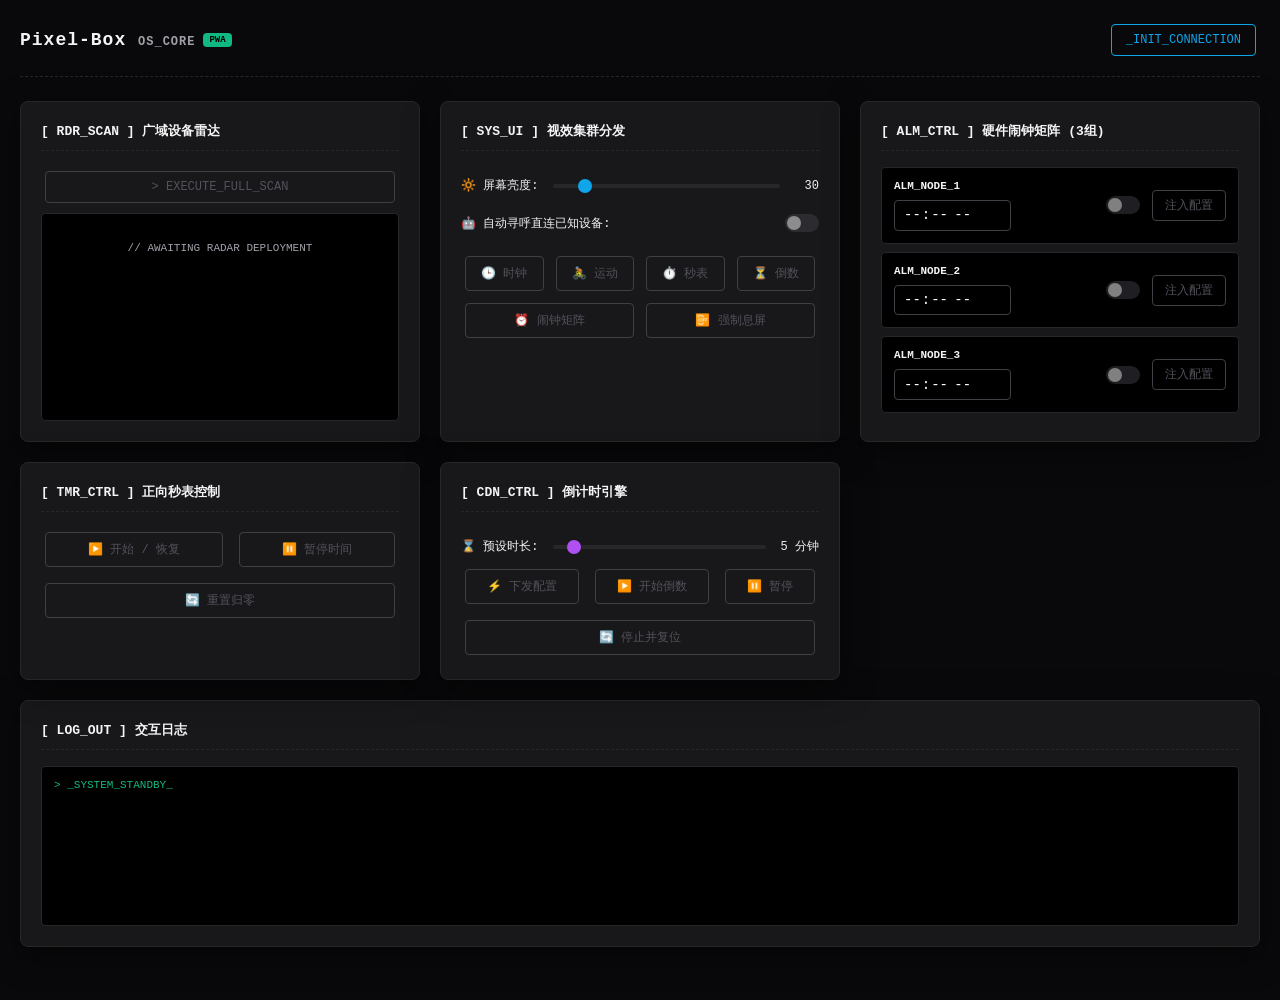
==== docs/index.html @ 2389be47 "部署github pages" ====
<!DOCTYPE html>
<html lang="zh-CN">

<head>
    <meta charset="UTF-8">
    <meta name="viewport"
        content="width=device-width, initial-scale=1.0, maximum-scale=1.0, user-scalable=no, viewport-fit=cover">
    <meta name="theme-color" content="#09090b">
    <title>Pixel-Box 核心终端</title>

    <link rel="manifest" href="manifest.json">
    <link rel="apple-touch-icon"
        href="data:image/svg+xml,<svg xmlns='http://www.w3.org/2000/svg' viewBox='0 0 100 100'><rect width='100' height='100' fill='%2309090b'/><text y='50' x='50' font-size='50' text-anchor='middle' dominant-baseline='middle'>⚡</text></svg>">
    <link rel="stylesheet" href="css/style.css">
</head>

<body>

    <header class="app-header">
        <div style="display: flex; align-items: center; gap: 8px;">
            <h1>Pixel-Box <span style="color:var(--text-muted); font-size: 12px;">OS_CORE</span></h1>
            <span id="pwaBadge"
                style="display:none; background:var(--success); color:#000; font-size:9px; padding:2px 6px; border-radius:4px; font-weight:bold;">PWA</span>
        </div>
        <div style="display: flex; gap: 10px;">
            <button id="btnConnect">_INIT_CONNECTION</button>
            <button id="btnDisconnect" class="btn-danger" style="display:none;">_TERMINATE</button>
        </div>
    </header>
    <div id="pwaInstallBanner"
        style="display:none; background: var(--warn); color: #000; padding: 12px 20px; border-radius: 8px; margin-bottom: 20px; align-items: center; justify-content: space-between; box-shadow: 0 4px 15px rgba(245, 158, 11, 0.3);">
        <span style="font-weight: bold; font-size: 13px;">📲 将 Pixel-Box 安装到手机桌面，支持离线免网控制！</span>
        <button id="btnInstallPWA"
            style="background: #000; color: var(--warn); border: none; padding: 6px 16px; margin: 0;">立即安装</button>
    </div>

    <div id="iosInstallHint"
        style="display:none; background: var(--panel); border: 1px solid var(--accent); color: var(--text-main); padding: 12px 20px; border-radius: 8px; margin-bottom: 20px; font-size: 12px; box-shadow: 0 4px 15px var(--accent-glow);">
        <span style="font-weight: bold; color: var(--accent);">🍏 iOS 用户专属离线指南:</span><br>
        请点击浏览器底部的 <b>[分享]</b> 图标，然后选择 <b>[添加到主屏幕]</b>。下次直接从桌面秒开！
    </div>
    <main class="grid-layout">

        <section class="card">
            <h2>[ RDR_SCAN ] 广域设备雷达</h2>
            <button id="scanBtn" class="ctrl-btn" disabled style="flex-grow:0; margin-bottom: 10px;">>
                EXECUTE_FULL_SCAN</button>
            <div class="list-view" id="radarList">
                <div style="color:var(--text-muted); text-align:center; margin-top:20px;">// AWAITING RADAR DEPLOYMENT
                </div>
            </div>
        </section>

        <section class="card">
            <h2>[ SYS_UI ] 视效集群分发</h2>
            <div class="slider-container">
                <label>🔆 屏幕亮度:</label>
                <input type="range" id="brightSlider" class="ctrl-btn" min="0" max="255" value="30" disabled>
                <span id="brightVal" style="width: 24px; text-align: right;">30</span>
            </div>
            <div class="slider-container" style="justify-content: space-between;">
                <label>🤖 自动寻呼直连已知设备:</label>
                <label class="toggle-switch">
                    <input type="checkbox" id="autoRecEn" class="ctrl-btn" disabled>
                    <span class="slider-round"></span>
                </label>
            </div>
            <div style="display: flex; gap: 4px; flex-wrap: wrap; margin-top: 10px;">
                <button id="syncTimeBtn" class="ctrl-btn" disabled>🕒 时钟</button>
                <button id="showDataBtn" class="ctrl-btn" disabled>🚴 运动</button>
                <button id="timerModeBtn" class="ctrl-btn" disabled>⏱️ 秒表</button>
                <button id="countdownModeBtn" class="ctrl-btn" disabled>⏳ 倒数</button>
                <button id="alarmModeBtn" class="ctrl-btn" disabled>⏰ 闹钟矩阵</button>
                <button id="clearBtn" class="ctrl-btn btn-danger" disabled>📴 强制息屏</button>
            </div>
        </section>

        <section class="card">
            <h2>[ ALM_CTRL ] 硬件闹钟矩阵 (3组)</h2>
            <div id="alarmContainer" class="list-view no-border">
            </div>
        </section>

        <section class="card">
            <h2>[ TMR_CTRL ] 正向秒表控制</h2>
            <div style="display: flex; gap: 8px; flex-wrap: wrap;">
                <button id="timerStartBtn" class="btn-warn ctrl-btn" disabled>▶️ 开始 / 恢复</button>
                <button id="timerPauseBtn" class="btn-danger ctrl-btn" disabled>⏸️ 暂停时间</button>
                <button id="timerResetBtn" class="ctrl-btn" disabled>🔄 重置归零</button>
            </div>
        </section>

        <section class="card">
            <h2>[ CDN_CTRL ] 倒计时引擎</h2>
            <div class="slider-container">
                <label>⌛ 预设时长:</label>
                <input type="range" id="cdSlider" class="purple-slider ctrl-btn" min="1" max="60" value="5" disabled>
                <span id="cdVal">5 分钟</span>
            </div>
            <div style="display: flex; gap: 8px; flex-wrap: wrap;">
                <button id="cdApplyBtn" class="btn-purple ctrl-btn" disabled>⚡ 下发配置</button>
                <button id="cdStartBtn" class="btn-warn ctrl-btn" disabled>▶️ 开始倒数</button>
                <button id="cdPauseBtn" class="btn-danger ctrl-btn" disabled>⏸️ 暂停</button>
                <button id="cdResetBtn" class="ctrl-btn" disabled>🔄 停止并复位</button>
            </div>
        </section>

    </main>

    <section class="card" style="margin-bottom: 30px;">
        <h2>[ LOG_OUT ] 交互日志</h2>
        <div class="terminal-log" id="sysLog">> _SYSTEM_STANDBY_</div>
    </section>

    <script src="js/ble.js"></script>
    <script src="js/ui.js"></script>
    <script src="js/app.js"></script>
</body>

</html>
---- docs/css/style.css ----
:root {
    --bg: #09090b;
    --panel: #18181b;
    --accent: #0ea5e9;
    --danger: #ef4444;
    --warn: #f59e0b;
    --purple: #b050f2;
    --success: #10b981;
    --text-main: #f4f4f5;
    --text-muted: #a1a1aa;
    --border: #27272a;
    --font-mono: 'JetBrains Mono', Consolas, monospace;
}

* {
    box-sizing: border-box;
    margin: 0;
    padding: 0;
}

body {
    font-family: var(--font-mono);
    background: var(--bg);
    color: var(--text-main);
    padding: 20px;
    overflow-x: hidden;
}

.app-header {
    display: flex;
    justify-content: space-between;
    align-items: center;
    margin-bottom: 24px;
    padding-bottom: 16px;
    border-bottom: 1px dashed var(--border);
}

.app-header h1 {
    font-size: 18px;
    letter-spacing: 1px;
}

.grid-layout {
    display: grid;
    grid-template-columns: repeat(auto-fit, minmax(320px, 1fr));
    gap: 20px;
    margin-bottom: 20px;
}

.card {
    background: var(--panel);
    padding: 20px;
    border-radius: 8px;
    border: 1px solid var(--border);
    box-shadow: 0 8px 32px rgba(0, 0, 0, 0.5);
    display: flex;
    flex-direction: column;
}

.card h2 {
    font-size: 13px;
    color: var(--text-main);
    margin-bottom: 16px;
    border-bottom: 1px dashed var(--border);
    padding-bottom: 10px;
}

button {
    background: transparent;
    color: var(--accent);
    border: 1px solid var(--accent);
    padding: 8px 14px;
    border-radius: 4px;
    cursor: pointer;
    font-size: 12px;
    font-family: inherit;
    transition: all 0.2s;
    flex-grow: 1;
    margin: 4px;
}

button:hover:not(:disabled) {
    background: var(--accent);
    color: #000;
    box-shadow: 0 0 10px rgba(14, 165, 233, 0.4);
}

button:disabled {
    border-color: #3f3f46;
    color: #52525b;
    cursor: not-allowed;
}

.btn-danger {
    color: var(--danger);
    border-color: var(--danger);
}

.btn-danger:hover:not(:disabled) {
    background: var(--danger);
    box-shadow: 0 0 10px rgba(239, 68, 68, 0.4);
    color: #fff;
}

.btn-warn {
    color: var(--warn);
    border-color: var(--warn);
}

.btn-warn:hover:not(:disabled) {
    background: var(--warn);
    box-shadow: 0 0 10px rgba(245, 158, 11, 0.4);
    color: #fff;
}

.btn-purple {
    color: var(--purple);
    border-color: var(--purple);
}

.btn-purple:hover:not(:disabled) {
    background: var(--purple);
    box-shadow: 0 0 10px rgba(176, 80, 242, 0.4);
    color: #fff;
}

.btn-success {
    color: var(--success);
    border-color: var(--success);
}

.btn-success:hover:not(:disabled) {
    background: var(--success);
    color: #000;
}

.slider-container {
    display: flex;
    align-items: center;
    gap: 15px;
    margin: 10px 0;
    font-size: 12px;
    color: #f4f4f5;
}

input[type="range"] {
    flex-grow: 1;
    accent-color: var(--accent);
    cursor: pointer;
    height: 4px;
    background: #27272a;
    border-radius: 2px;
    -webkit-appearance: none;
}

input[type="range"]::-webkit-slider-thumb {
    -webkit-appearance: none;
    width: 14px;
    height: 14px;
    border-radius: 50%;
    background: var(--accent);
    cursor: pointer;
}

.purple-slider {
    accent-color: var(--purple) !important;
}

.purple-slider::-webkit-slider-thumb {
    background: var(--purple) !important;
}

.toggle-switch {
    position: relative;
    display: inline-block;
    width: 34px;
    height: 18px;
}

.toggle-switch input {
    opacity: 0;
    width: 0;
    height: 0;
}

.slider-round {
    position: absolute;
    cursor: pointer;
    top: 0;
    left: 0;
    right: 0;
    bottom: 0;
    background-color: #3f3f46;
    transition: .3s;
    border-radius: 18px;
}

.slider-round:before {
    position: absolute;
    content: "";
    height: 14px;
    width: 14px;
    left: 2px;
    bottom: 2px;
    background-color: white;
    transition: .3s;
    border-radius: 50%;
}

input:checked+.slider-round {
    background-color: var(--success);
}

input:checked+.slider-round:before {
    transform: translateX(16px);
}

input:disabled+.slider-round {
    opacity: 0.5;
    cursor: not-allowed;
}

input[type="time"] {
    background: #000;
    color: #fff;
    border: 1px solid #3f3f46;
    padding: 4px 8px;
    border-radius: 4px;
    font-family: inherit;
    font-size: 14px;
}

.list-view {
    background: #000;
    border-radius: 4px;
    padding: 8px;
    flex-grow: 1;
    overflow-y: auto;
    max-height: 250px;
    border: 1px solid var(--border);
    font-size: 11px;
}

.list-item {
    display: flex;
    justify-content: space-between;
    align-items: center;
    padding: 10px 4px;
    border-bottom: 1px solid #1f1f22;
}

.list-item:last-child {
    border-bottom: none;
}

.no-border {
    border: none;
    padding: 0;
    max-height: none;
    overflow: visible;
    background: transparent;
}

.terminal-log {
    background: #000;
    color: var(--success);
    padding: 12px;
    border-radius: 4px;
    font-size: 11px;
    border: 1px solid var(--border);
    height: 160px;
    overflow-y: auto;
    white-space: pre-wrap;
    word-wrap: break-word;
}
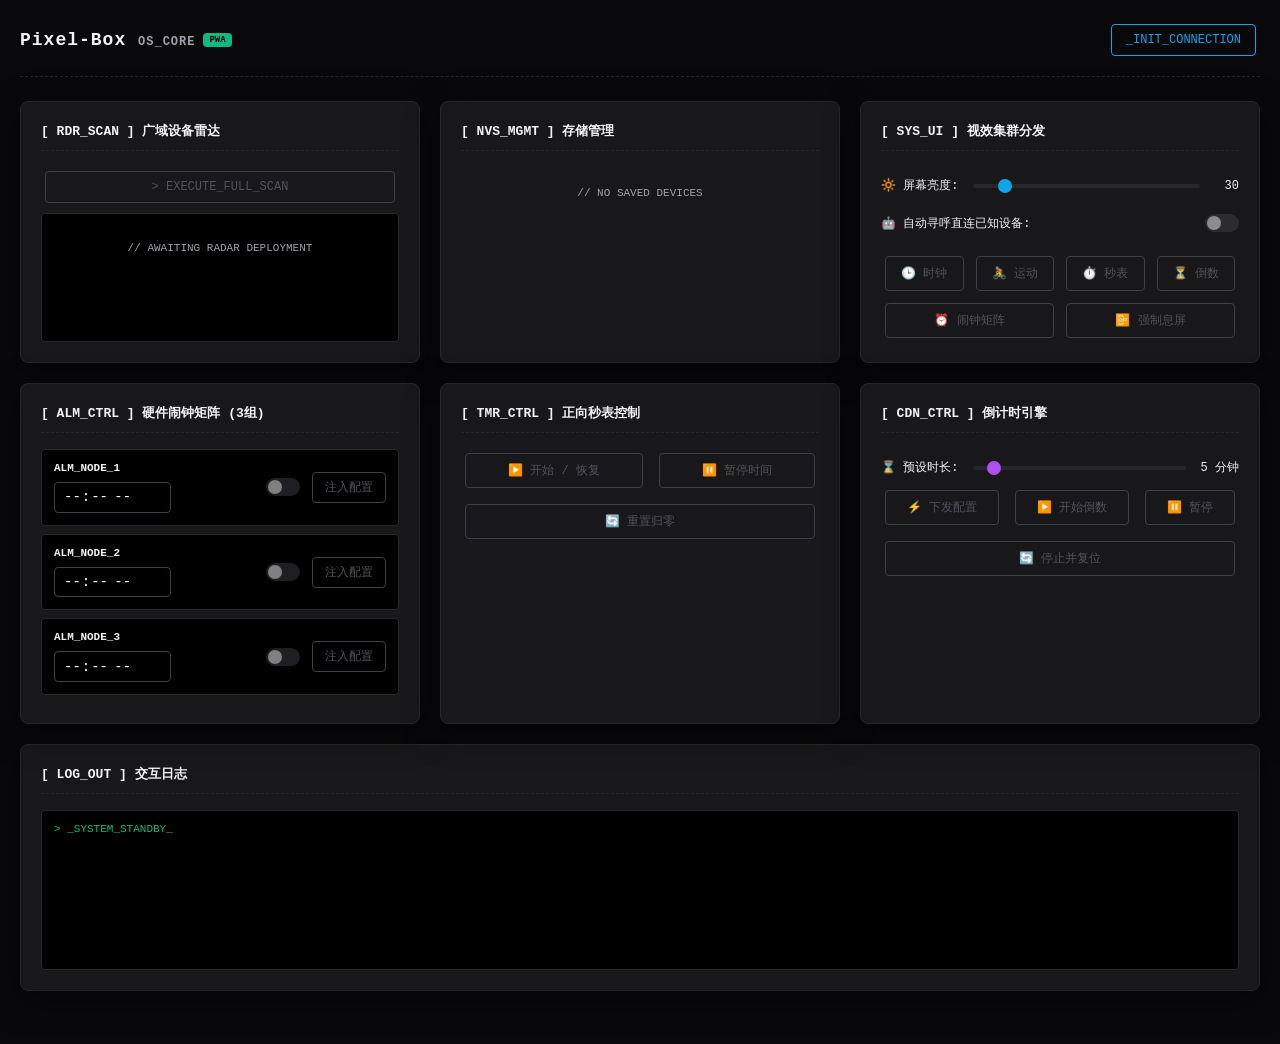
==== commit 53ac4f56: "增加NVS骑行设备遗忘功能" ====
--- a/docs/index.html
+++ b/docs/index.html
@@ -7,7 +7,6 @@
         content="width=device-width, initial-scale=1.0, maximum-scale=1.0, user-scalable=no, viewport-fit=cover">
     <meta name="theme-color" content="#09090b">
     <title>Pixel-Box 核心终端</title>
-
     <link rel="manifest" href="manifest.json">
     <link rel="apple-touch-icon"
         href="data:image/svg+xml,<svg xmlns='http://www.w3.org/2000/svg' viewBox='0 0 100 100'><rect width='100' height='100' fill='%2309090b'/><text y='50' x='50' font-size='50' text-anchor='middle' dominant-baseline='middle'>⚡</text></svg>">
@@ -27,18 +26,19 @@
             <button id="btnDisconnect" class="btn-danger" style="display:none;">_TERMINATE</button>
         </div>
     </header>
+
     <div id="pwaInstallBanner"
         style="display:none; background: var(--warn); color: #000; padding: 12px 20px; border-radius: 8px; margin-bottom: 20px; align-items: center; justify-content: space-between; box-shadow: 0 4px 15px rgba(245, 158, 11, 0.3);">
-        <span style="font-weight: bold; font-size: 13px;">📲 将 Pixel-Box 安装到手机桌面，支持离线免网控制！</span>
+        <span style="font-weight: bold; font-size: 13px;">📲 将 Pixel-Box 安装到手机桌面，支持断网离线控制！</span>
         <button id="btnInstallPWA"
             style="background: #000; color: var(--warn); border: none; padding: 6px 16px; margin: 0;">立即安装</button>
     </div>
-
     <div id="iosInstallHint"
         style="display:none; background: var(--panel); border: 1px solid var(--accent); color: var(--text-main); padding: 12px 20px; border-radius: 8px; margin-bottom: 20px; font-size: 12px; box-shadow: 0 4px 15px var(--accent-glow);">
         <span style="font-weight: bold; color: var(--accent);">🍏 iOS 用户专属离线指南:</span><br>
-        请点击浏览器底部的 <b>[分享]</b> 图标，然后选择 <b>[添加到主屏幕]</b>。下次直接从桌面秒开！
+        请点击浏览器底部的 <b>[分享]</b> 图标，然后选择 <b>[添加到主屏幕]</b>。
     </div>
+
     <main class="grid-layout">
 
         <section class="card">
@@ -48,6 +48,14 @@
             <div class="list-view" id="radarList">
                 <div style="color:var(--text-muted); text-align:center; margin-top:20px;">// AWAITING RADAR DEPLOYMENT
                 </div>
+            </div>
+        </section>
+
+        <section class="card">
+            <h2>[ NVS_MGMT ] 存储管理</h2>
+            <div id="nvsDeviceList" class="list-view no-border">
+                <div class="standby-text" style="color:var(--text-muted); text-align:center; margin-top:20px;">// NO
+                    SAVED DEVICES</div>
             </div>
         </section>
 
@@ -77,8 +85,7 @@
 
         <section class="card">
             <h2>[ ALM_CTRL ] 硬件闹钟矩阵 (3组)</h2>
-            <div id="alarmContainer" class="list-view no-border">
-            </div>
+            <div id="alarmContainer" class="list-view no-border"></div>
         </section>
 
         <section class="card">
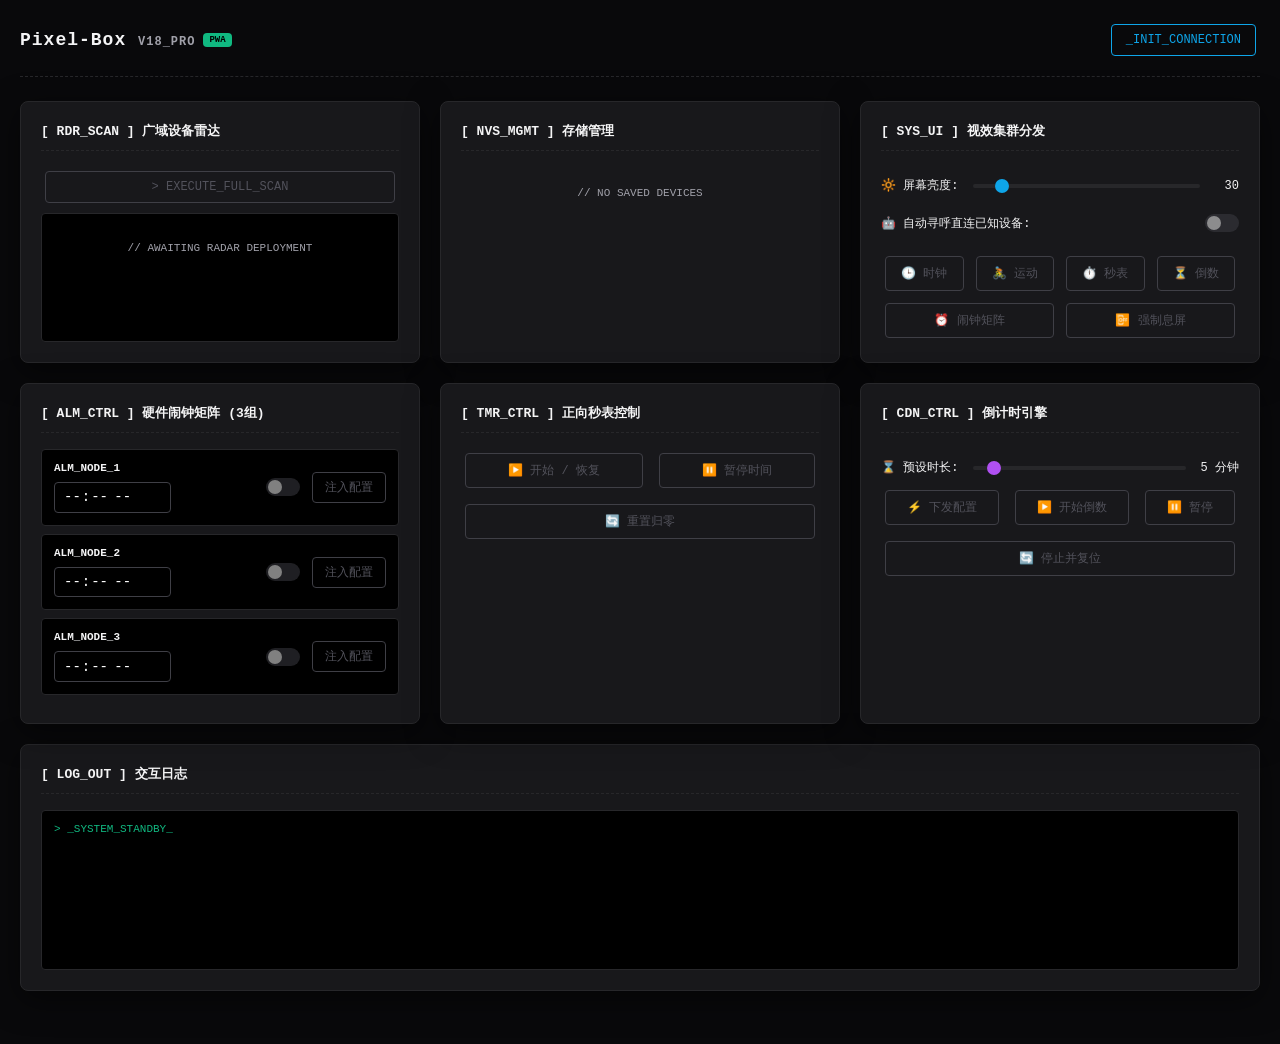
==== commit 760b66d0: "增加快速点五下恢复出厂设置" ====
--- a/docs/index.html
+++ b/docs/index.html
@@ -17,7 +17,8 @@
 
     <header class="app-header">
         <div style="display: flex; align-items: center; gap: 8px;">
-            <h1>Pixel-Box <span style="color:var(--text-muted); font-size: 12px;">OS_CORE</span></h1>
+            <h1 id="brandTitle" style="cursor: pointer; user-select: none; -webkit-user-select: none;">Pixel-Box <span
+                    style="color:var(--text-muted); font-size: 12px;">V18_PRO</span></h1>
             <span id="pwaBadge"
                 style="display:none; background:var(--success); color:#000; font-size:9px; padding:2px 6px; border-radius:4px; font-weight:bold;">PWA</span>
         </div>
@@ -63,7 +64,7 @@
             <h2>[ SYS_UI ] 视效集群分发</h2>
             <div class="slider-container">
                 <label>🔆 屏幕亮度:</label>
-                <input type="range" id="brightSlider" class="ctrl-btn" min="0" max="255" value="30" disabled>
+                <input type="range" id="brightSlider" class="ctrl-btn" min="5" max="255" value="30" disabled>
                 <span id="brightVal" style="width: 24px; text-align: right;">30</span>
             </div>
             <div class="slider-container" style="justify-content: space-between;">
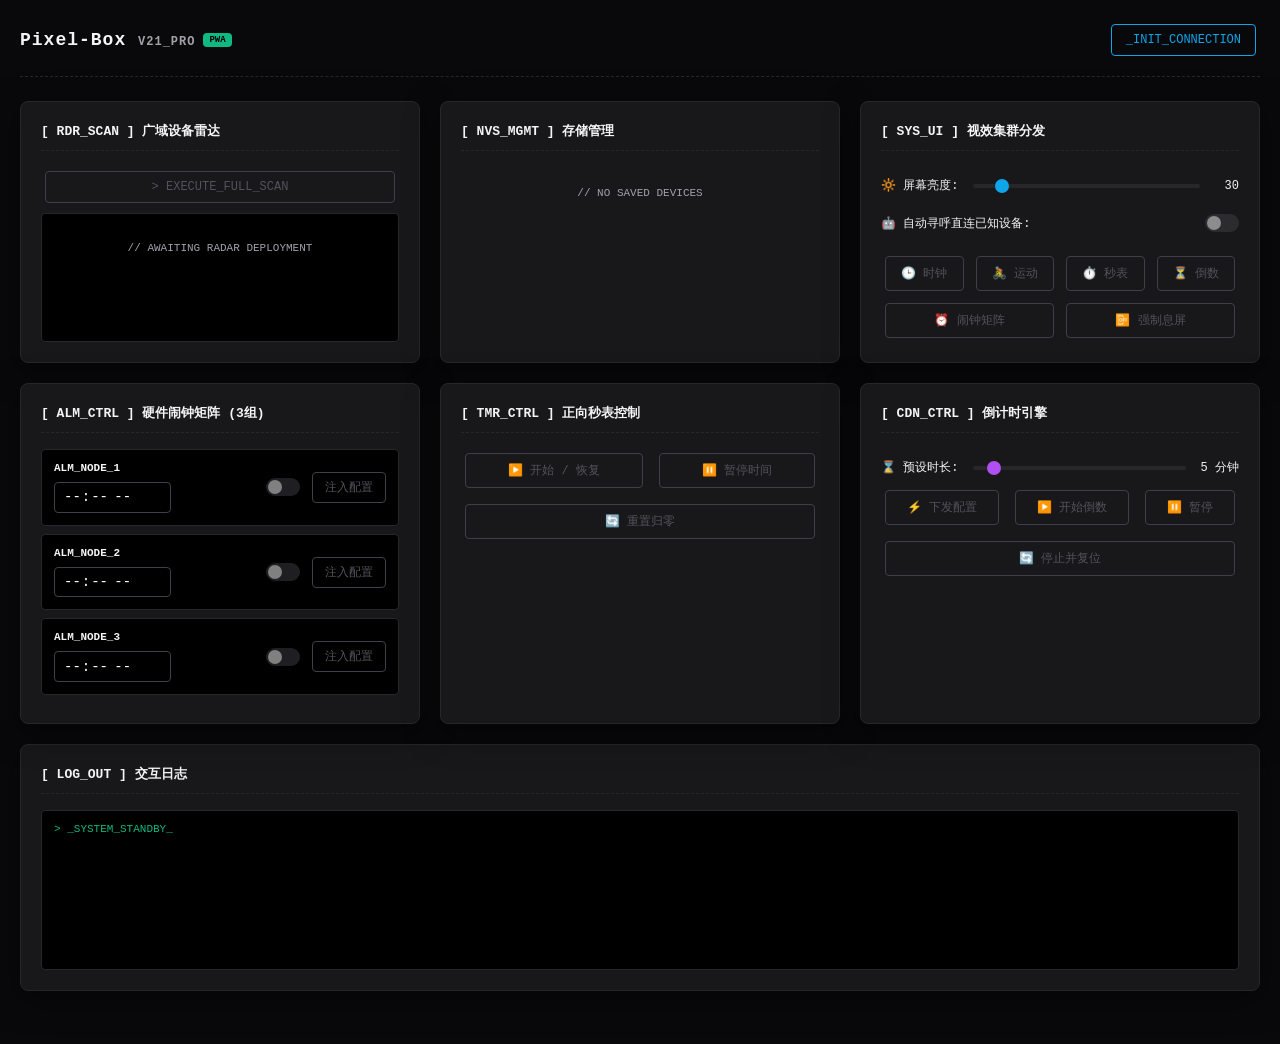
==== commit 242e93d5: "优化扫描，增加web界面手机常亮、" ====
--- a/docs/index.html
+++ b/docs/index.html
@@ -18,7 +18,7 @@
     <header class="app-header">
         <div style="display: flex; align-items: center; gap: 8px;">
             <h1 id="brandTitle" style="cursor: pointer; user-select: none; -webkit-user-select: none;">Pixel-Box <span
-                    style="color:var(--text-muted); font-size: 12px;">V18_PRO</span></h1>
+                    style="color:var(--text-muted); font-size: 12px;">V21_PRO</span></h1>
             <span id="pwaBadge"
                 style="display:none; background:var(--success); color:#000; font-size:9px; padding:2px 6px; border-radius:4px; font-weight:bold;">PWA</span>
         </div>
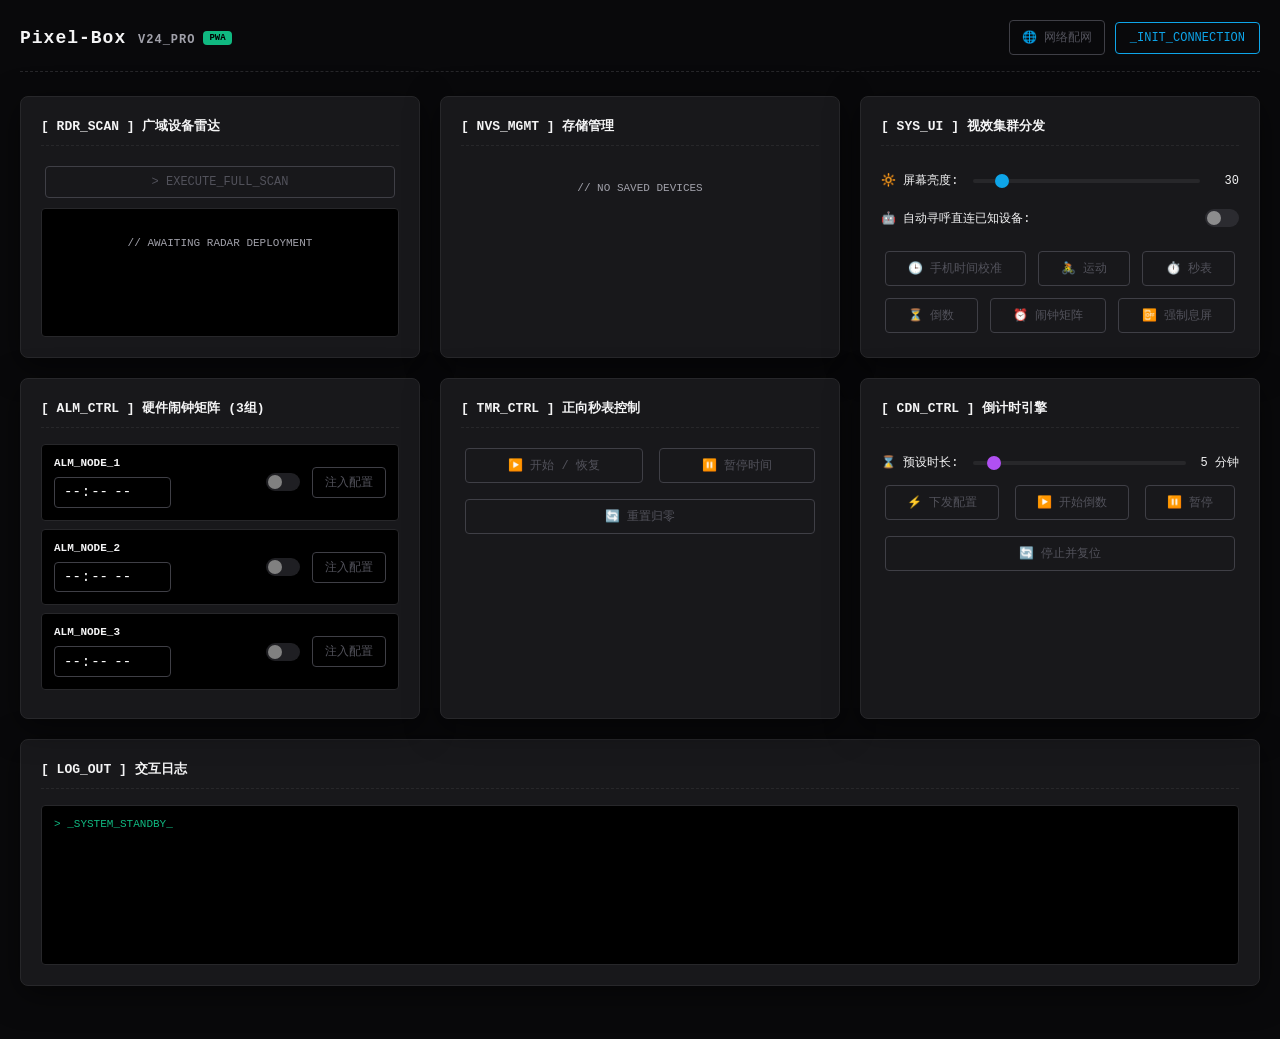
==== commit 35399bb4: "WIFI配网校准时间" ====
--- a/docs/index.html
+++ b/docs/index.html
@@ -18,15 +18,39 @@
     <header class="app-header">
         <div style="display: flex; align-items: center; gap: 8px;">
             <h1 id="brandTitle" style="cursor: pointer; user-select: none; -webkit-user-select: none;">Pixel-Box <span
-                    style="color:var(--text-muted); font-size: 12px;">V21_PRO</span></h1>
+                    style="color:var(--text-muted); font-size: 12px;">V24_PRO</span></h1>
             <span id="pwaBadge"
                 style="display:none; background:var(--success); color:#000; font-size:9px; padding:2px 6px; border-radius:4px; font-weight:bold;">PWA</span>
         </div>
-        <div style="display: flex; gap: 10px;">
-            <button id="btnConnect">_INIT_CONNECTION</button>
-            <button id="btnDisconnect" class="btn-danger" style="display:none;">_TERMINATE</button>
+        <div style="display: flex; gap: 10px; align-items: center;">
+            <button id="btnOpenWifi" class="ctrl-btn btn-purple" disabled
+                style="margin: 0; padding: 8px 12px; font-size: 12px;">🌐 网络配网</button>
+            <button id="btnConnect" style="margin: 0;">_INIT_CONNECTION</button>
+            <button id="btnDisconnect" class="btn-danger" style="display:none; margin: 0;">_TERMINATE</button>
         </div>
     </header>
+
+    <div id="wifiModal" class="modal-overlay" style="display:none;">
+        <div class="modal-card">
+            <h2>[ NET_CFG ] 瞬态自动校时配网</h2>
+            <p style="font-size: 10px; color: var(--text-muted); margin-bottom: 5px;">// 配置后，设备开机时将耗时约3秒进行闪电校时，随后彻底关断射频
+            </p>
+            <p style="font-size: 10px; color: var(--danger); margin-bottom: 15px; font-weight: bold;">// ⚠️ ESP32 仅支持纯
+                2.4G 频段</p>
+            <div class="setting-row">
+                <label>SSID:</label>
+                <input type="text" id="wifiSSID" placeholder="WiFi 名称" class="modal-input">
+            </div>
+            <div class="setting-row">
+                <label>PASS:</label>
+                <input type="password" id="wifiPass" placeholder="WiFi 密码" class="modal-input">
+            </div>
+            <div class="btn-group" style="margin-top: 20px; display: flex; gap: 10px;">
+                <button id="btnWifiSave" class="btn-success" style="flex:1; margin:0;">注入配置</button>
+                <button id="btnWifiClose" class="btn-danger" style="flex:1; margin:0;">放弃返回</button>
+            </div>
+        </div>
+    </div>
 
     <div id="pwaInstallBanner"
         style="display:none; background: var(--warn); color: #000; padding: 12px 20px; border-radius: 8px; margin-bottom: 20px; align-items: center; justify-content: space-between; box-shadow: 0 4px 15px rgba(245, 158, 11, 0.3);">
@@ -75,7 +99,7 @@
                 </label>
             </div>
             <div style="display: flex; gap: 4px; flex-wrap: wrap; margin-top: 10px;">
-                <button id="syncTimeBtn" class="ctrl-btn" disabled>🕒 时钟</button>
+                <button id="syncTimeBtn" class="ctrl-btn" disabled>🕒 手机时间校准</button>
                 <button id="showDataBtn" class="ctrl-btn" disabled>🚴 运动</button>
                 <button id="timerModeBtn" class="ctrl-btn" disabled>⏱️ 秒表</button>
                 <button id="countdownModeBtn" class="ctrl-btn" disabled>⏳ 倒数</button>
--- a/docs/css/style.css
+++ b/docs/css/style.css
@@ -272,4 +272,58 @@
     overflow-y: auto;
     white-space: pre-wrap;
     word-wrap: break-word;
+}
+
+/* ================= 新增 WiFi 配网悬浮窗样式 ================= */
+.modal-overlay {
+    position: fixed;
+    top: 0;
+    left: 0;
+    width: 100%;
+    height: 100%;
+    background: rgba(0, 0, 0, 0.85);
+    backdrop-filter: blur(8px);
+    display: flex;
+    align-items: center;
+    justify-content: center;
+    z-index: 9999;
+}
+
+.modal-card {
+    background: var(--panel);
+    border: 1px solid var(--accent);
+    padding: 24px;
+    border-radius: 8px;
+    width: 90%;
+    max-width: 320px;
+    box-shadow: 0 0 30px rgba(14, 165, 233, 0.15);
+}
+
+.setting-row {
+    display: flex;
+    align-items: center;
+    gap: 10px;
+    margin-bottom: 12px;
+}
+
+.setting-row label {
+    width: 45px;
+    font-weight: bold;
+    font-size: 12px;
+    color: var(--text-main);
+}
+
+.modal-input {
+    background: #000;
+    color: var(--accent);
+    border: 1px solid var(--border);
+    padding: 10px;
+    border-radius: 4px;
+    font-family: inherit;
+    flex-grow: 1;
+    outline: none;
+}
+
+.modal-input:focus {
+    border-color: var(--accent);
 }
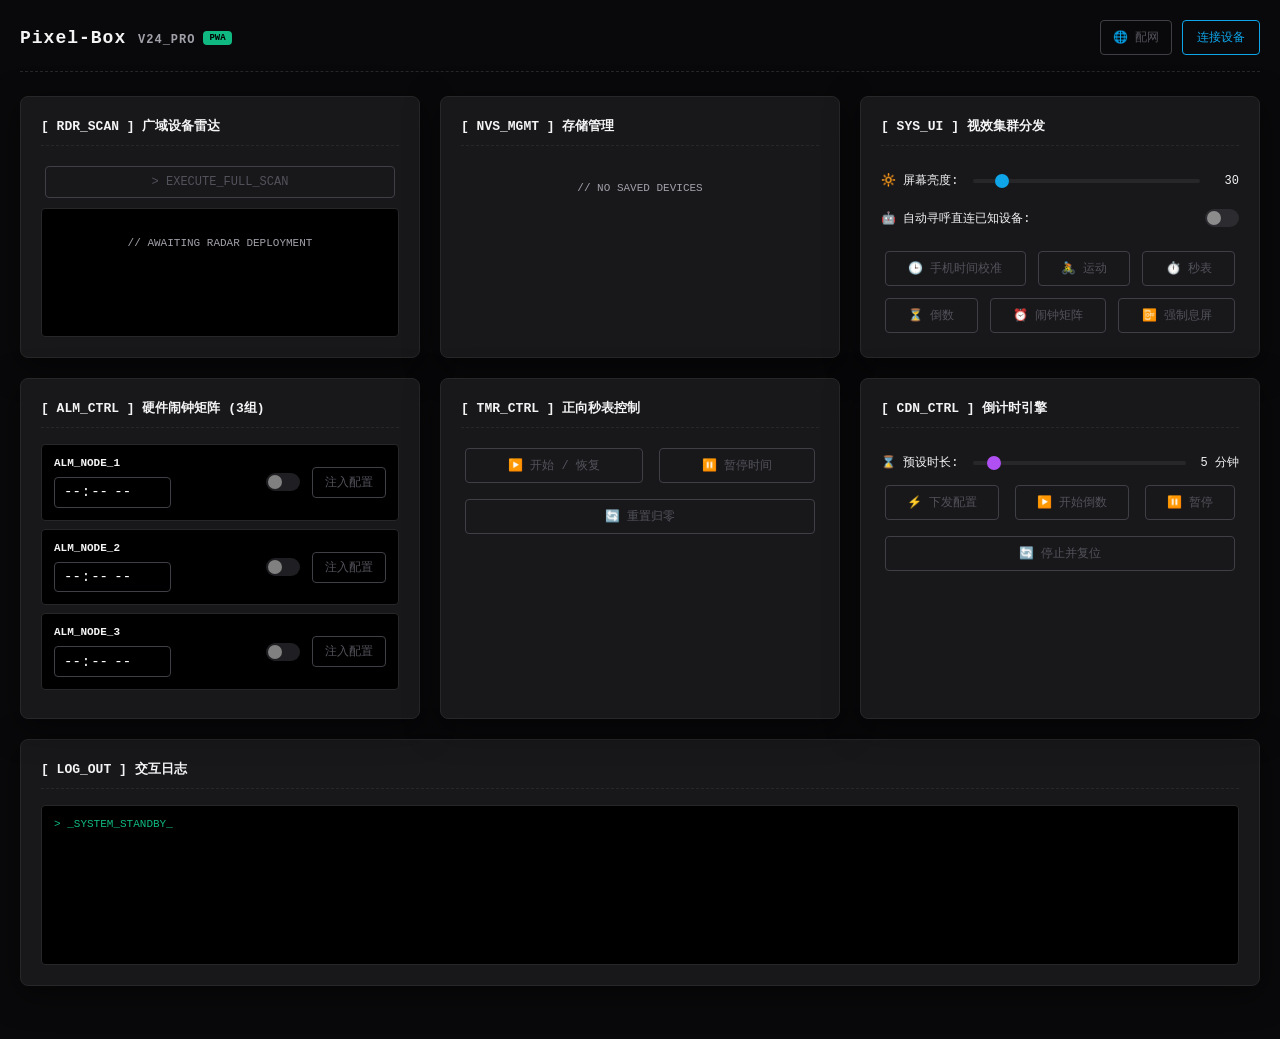
==== commit bdc59d05: "增加语音交互功能" ====
--- a/docs/index.html
+++ b/docs/index.html
@@ -24,8 +24,8 @@
         </div>
         <div style="display: flex; gap: 10px; align-items: center;">
             <button id="btnOpenWifi" class="ctrl-btn btn-purple" disabled
-                style="margin: 0; padding: 8px 12px; font-size: 12px;">🌐 网络配网</button>
-            <button id="btnConnect" style="margin: 0;">_INIT_CONNECTION</button>
+                style="margin: 0; padding: 8px 12px; font-size: 12px;">🌐 配网</button>
+            <button id="btnConnect" style="margin: 0;">连接设备</button>
             <button id="btnDisconnect" class="btn-danger" style="display:none; margin: 0;">_TERMINATE</button>
         </div>
     </header>
